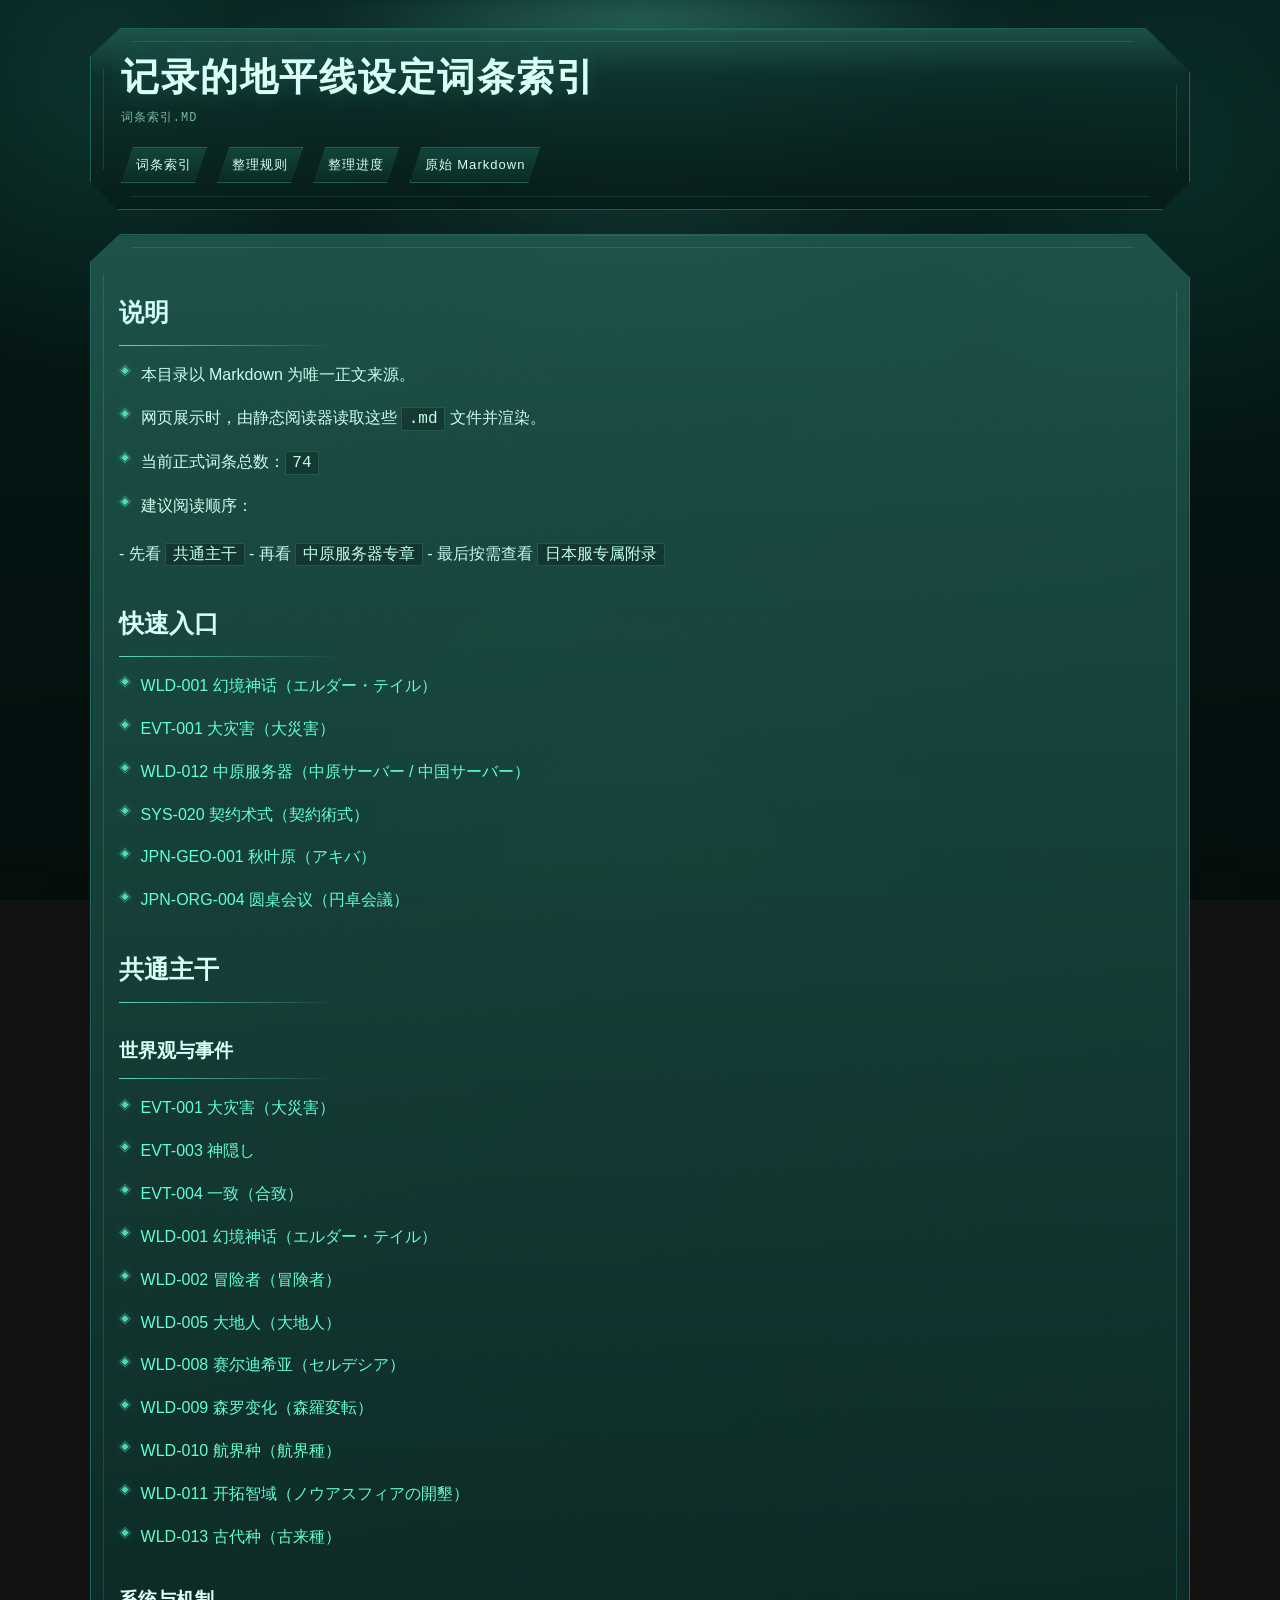
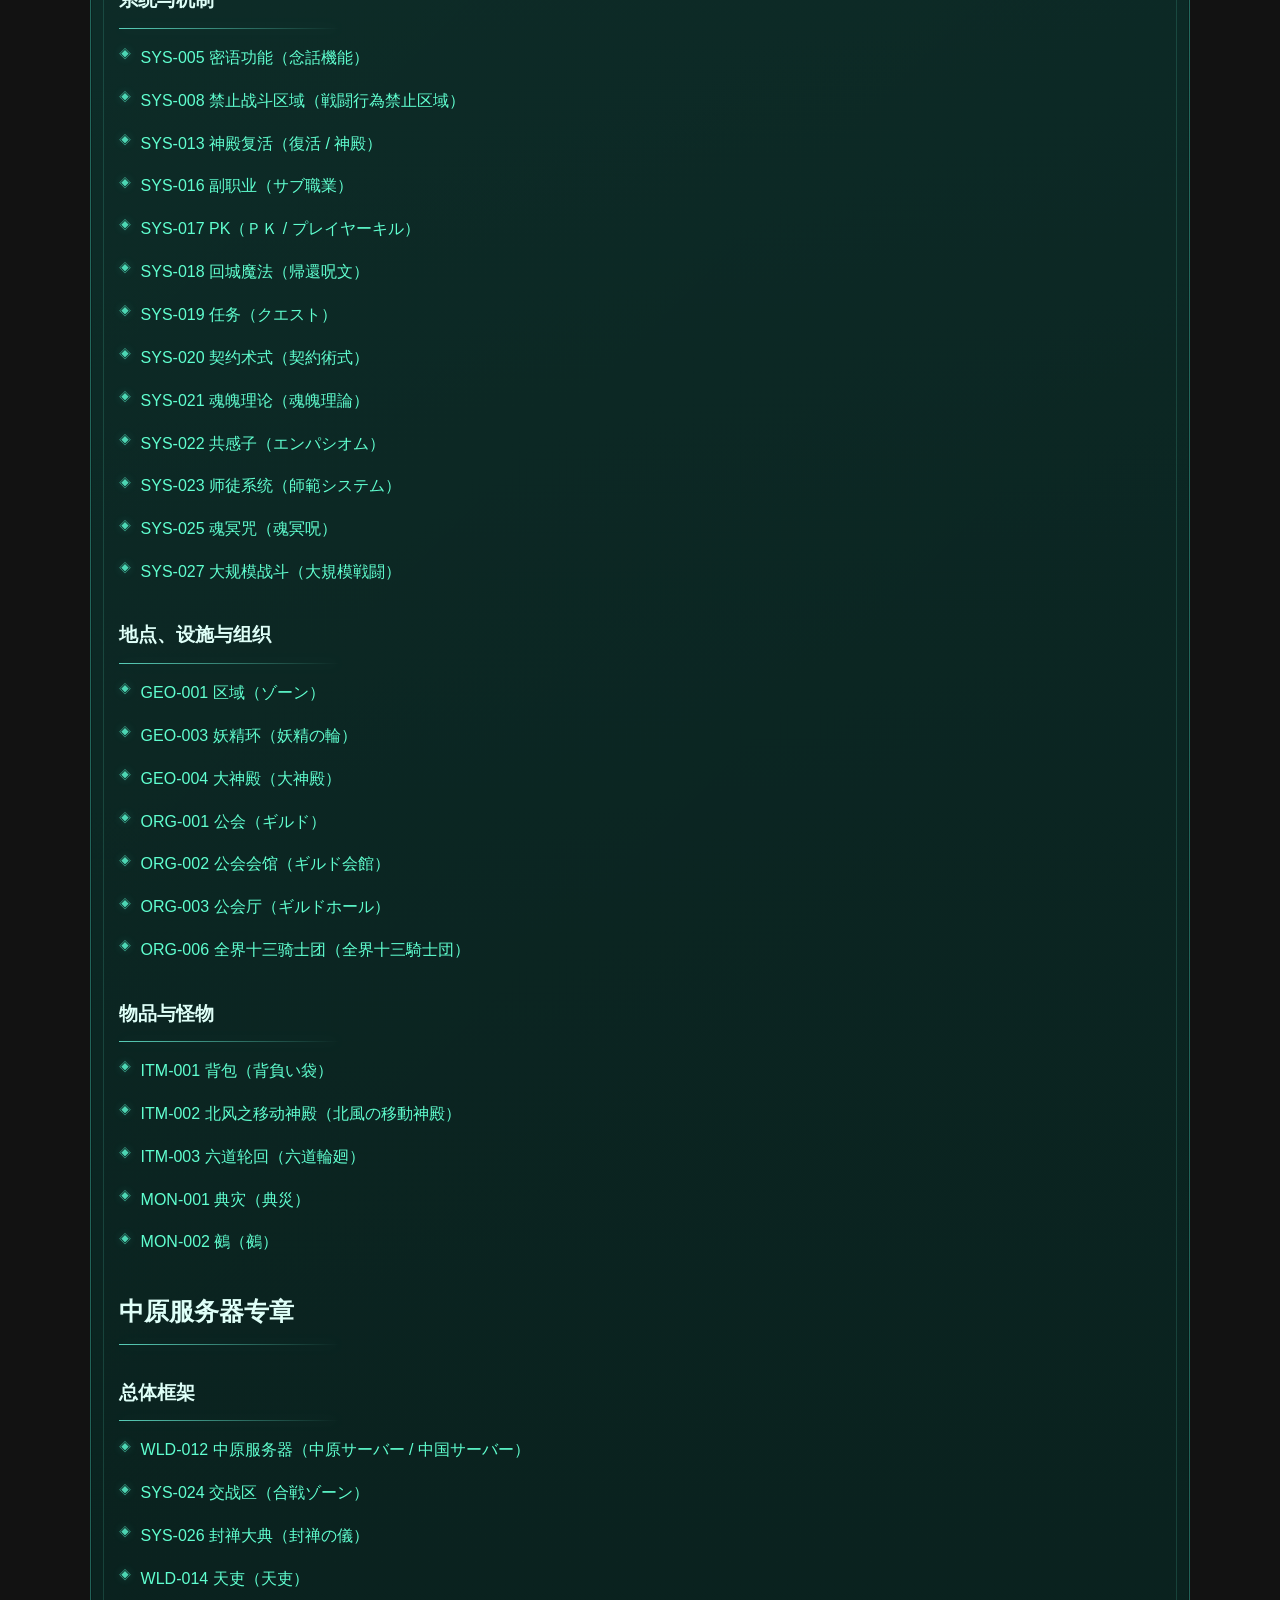
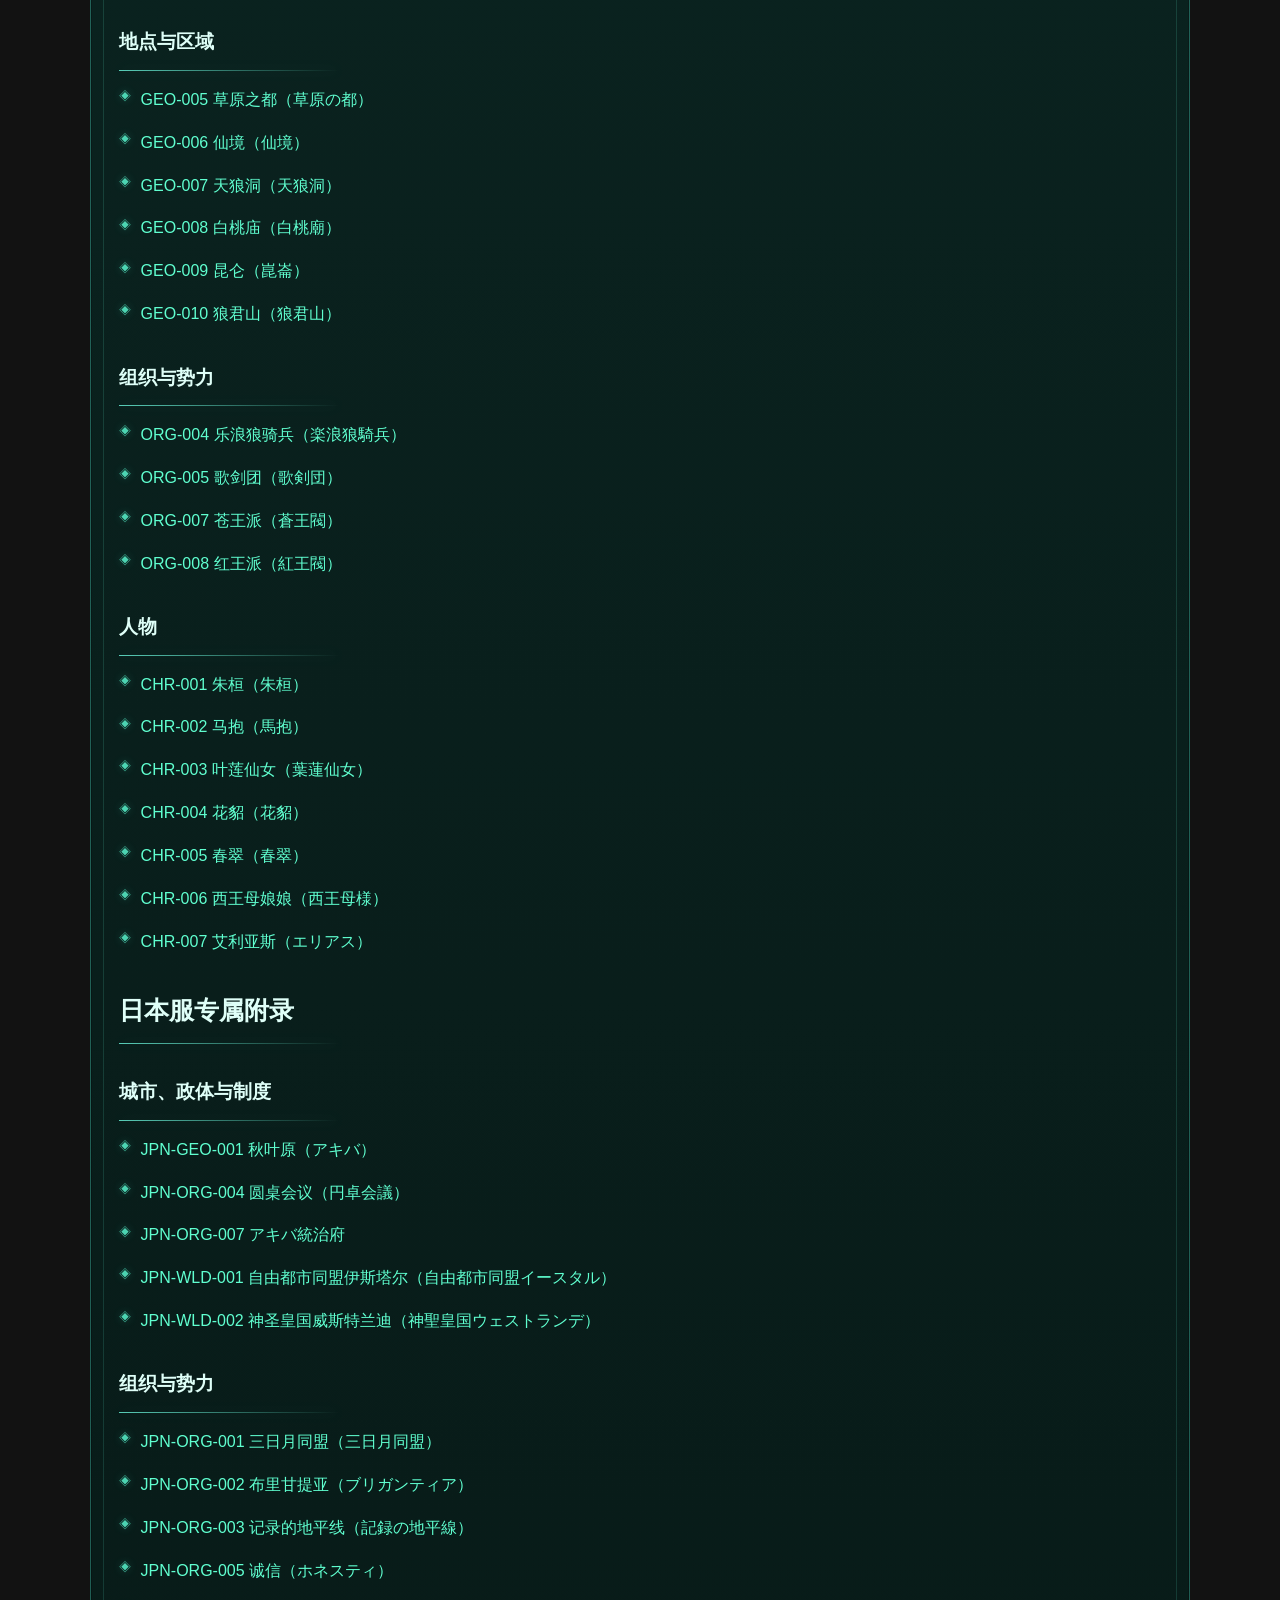
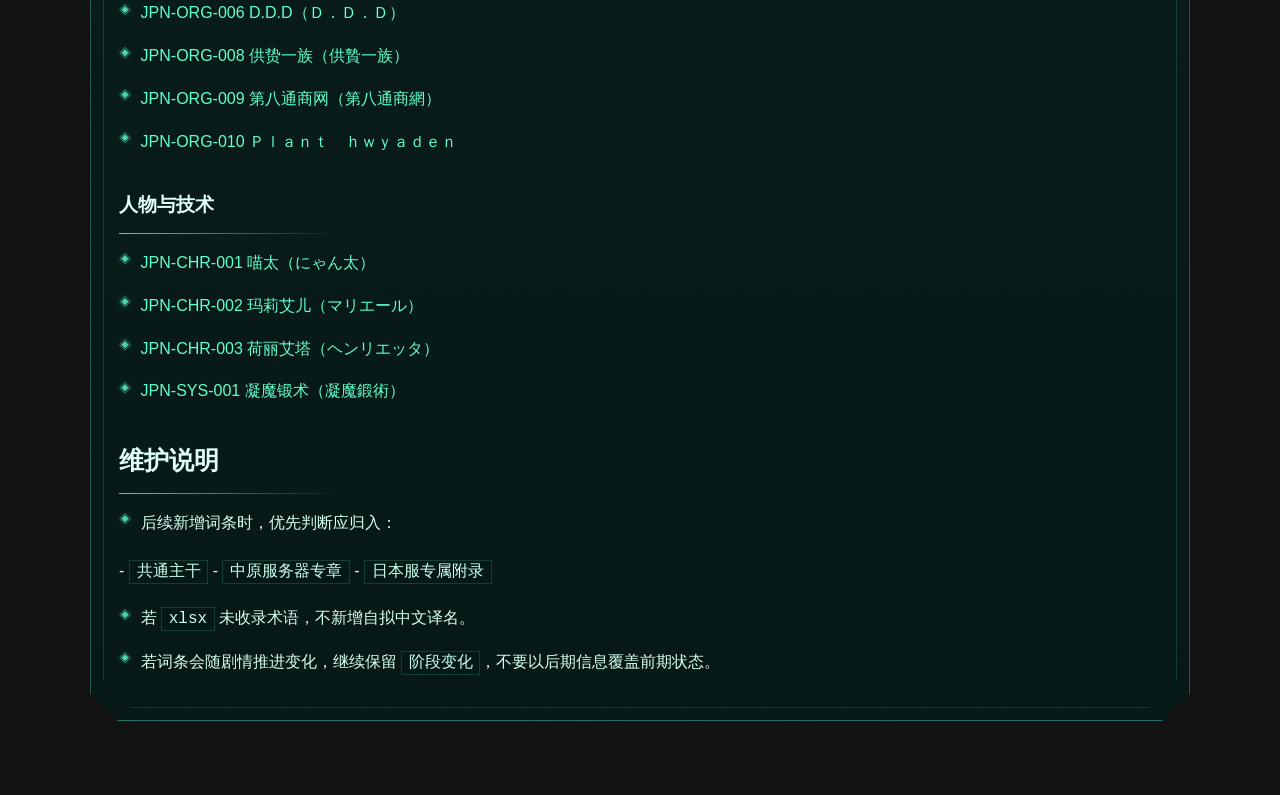
==== docs/reader.html @ 1a7e5c84 "Add files via upload" ====
<!DOCTYPE html>
<html lang="zh-CN">
<head>
  <meta charset="utf-8">
  <meta name="viewport" content="width=device-width, initial-scale=1">
  <title>设定词条</title>
  <link rel="stylesheet" href="styles.css">
</head>
<body class="site-reader">
  <div class="scene-glow" aria-hidden="true"></div>
  <main class="page shell">
    <header class="header hud-panel reader-header">
      <h1 id="page-title" class="title">设定词条</h1>
      <p id="page-subtitle" class="subtitle">Markdown 阅读器</p>
      <nav class="nav">
        <a href="reader.html?file=%E8%AF%8D%E6%9D%A1%E7%B4%A2%E5%BC%95.md">词条索引</a>
        <a href="../整理规则.md">整理规则</a>
        <a href="../整理进度.md">整理进度</a>
        <a id="raw-link" href="#">原始 Markdown</a>
      </nav>
    </header>

    <article id="content" class="card markdown-body"></article>
  </main>
  <script src="app.js"></script>
</body>
</html>
---- docs/styles.css ----
:root {
  --bg: #031312;
  --bg-deep: #020a0a;
  --panel: rgba(8, 36, 31, 0.78);
  --panel-solid: rgba(7, 26, 24, 0.92);
  --panel-soft: rgba(11, 54, 46, 0.62);
  --ink: #d7fff2;
  --ink-soft: #a7dace;
  --muted: #79b5a7;
  --line: rgba(88, 248, 220, 0.3);
  --line-strong: rgba(99, 255, 213, 0.55);
  --accent: #60ffd0;
  --accent-soft: rgba(21, 112, 90, 0.34);
  --glow: rgba(117, 255, 237, 0.28);
  --shadow: rgba(0, 0, 0, 0.42);
}

*,
*::before,
*::after {
  box-sizing: border-box;
}

html {
  color-scheme: dark;
}

body {
  margin: 0;
  min-height: 100vh;
  font-family: "PingFang SC", "Hiragino Sans GB", "Noto Sans CJK SC", sans-serif;
  color: var(--ink);
  background:
    radial-gradient(circle at 50% -12%, rgba(106, 255, 223, 0.2), transparent 22rem),
    radial-gradient(circle at 8% 10%, rgba(56, 211, 178, 0.12), transparent 18rem),
    radial-gradient(circle at 92% 18%, rgba(31, 138, 119, 0.15), transparent 20rem),
    linear-gradient(180deg, #051918 0%, #03100f 48%, #020909 100%);
  background-attachment: fixed;
}

body::before {
  content: "";
  position: fixed;
  inset: 0;
  pointer-events: none;
  background:
    linear-gradient(rgba(94, 255, 214, 0.05), rgba(94, 255, 214, 0.05)) top/100% 1px,
    linear-gradient(90deg, rgba(94, 255, 214, 0.05), rgba(94, 255, 214, 0.05)) left/1px 100%;
  background-size: 100% 46px, 46px 100%;
  opacity: 0.25;
}

.scene-glow {
  position: fixed;
  inset: 0;
  pointer-events: none;
  background:
    radial-gradient(circle at top center, rgba(111, 255, 228, 0.16), transparent 26rem),
    radial-gradient(circle at bottom center, rgba(57, 181, 145, 0.12), transparent 24rem);
  filter: blur(10px);
}

a {
  color: var(--accent);
  text-decoration: none;
  transition: color 180ms ease, text-shadow 180ms ease, transform 180ms ease;
}

a:hover {
  color: #cffff2;
  text-shadow: 0 0 16px rgba(115, 255, 235, 0.32);
}

.shell {
  position: relative;
}

.page {
  width: min(1100px, calc(100% - 32px));
  margin: 0 auto;
  padding: 28px 0 80px;
}

.header,
.card,
.entry-link,
.meta-item,
.nav a,
pre {
  position: relative;
  isolation: isolate;
}

.header,
.card {
  overflow: hidden;
  background:
    linear-gradient(180deg, rgba(14, 53, 48, 0.82), rgba(6, 26, 23, 0.88)),
    linear-gradient(135deg, rgba(103, 255, 214, 0.14), transparent 48%);
  border: 1px solid var(--line);
  backdrop-filter: blur(14px);
  box-shadow:
    0 0 0 1px rgba(0, 0, 0, 0.22) inset,
    0 0 0 1px rgba(118, 255, 231, 0.08),
    0 18px 46px var(--shadow),
    0 0 34px rgba(69, 255, 210, 0.14);
  clip-path: polygon(30px 0, calc(100% - 44px) 0, 100% 44px, 100% calc(100% - 28px), calc(100% - 28px) 100%, 28px 100%, 0 calc(100% - 28px), 0 28px);
}

.header::before,
.card::before,
.entry-link::before {
  content: "";
  position: absolute;
  inset: 12px;
  border: 1px solid rgba(103, 255, 217, 0.14);
  clip-path: inherit;
  pointer-events: none;
}

.header::after,
.card::after {
  content: "";
  position: absolute;
  inset: 0;
  background:
    linear-gradient(90deg, transparent, rgba(120, 255, 224, 0.18), transparent) top/100% 1px no-repeat,
    linear-gradient(180deg, rgba(119, 255, 223, 0.14), transparent 26%) top/100% 100% no-repeat;
  pointer-events: none;
}

.header {
  margin-bottom: 24px;
  padding: 28px 30px 26px;
}

.hero {
  padding-top: 34px;
}

.eyebrow {
  margin: 0 0 12px;
  letter-spacing: 0.34em;
  font-size: 11px;
  color: var(--muted);
}

.title {
  margin: 0;
  font-family: "Hiragino Mincho ProN", "Songti SC", "Noto Serif CJK SC", serif;
  font-size: clamp(2rem, 4vw, 3.6rem);
  line-height: 1.08;
  letter-spacing: 0.04em;
  color: #dbfff7;
  text-shadow: 0 0 24px rgba(104, 255, 228, 0.18);
}

.reader-header .title {
  font-size: clamp(1.9rem, 3vw, 3rem);
}

.subtitle {
  margin: 10px 0 0;
  max-width: 48rem;
  color: var(--ink-soft);
  font-size: 15px;
  line-height: 1.7;
}

.reader-header .subtitle {
  font-family: ui-monospace, "SFMono-Regular", Menlo, monospace;
  font-size: 12px;
  letter-spacing: 0.08em;
  text-transform: uppercase;
  color: var(--muted);
}

.nav {
  display: flex;
  flex-wrap: wrap;
  gap: 10px;
  margin-top: 18px;
}

.nav a,
.tag {
  display: inline-flex;
  align-items: center;
  min-height: 36px;
  padding: 8px 14px;
  clip-path: polygon(12px 0, 100% 0, calc(100% - 12px) 100%, 0 100%);
  border: 1px solid rgba(113, 255, 223, 0.26);
  background:
    linear-gradient(180deg, rgba(24, 95, 79, 0.56), rgba(10, 45, 38, 0.9));
  box-shadow:
    0 0 0 1px rgba(0, 0, 0, 0.18) inset,
    0 0 18px rgba(81, 255, 219, 0.08);
  color: #d5fff5;
  font-size: 13px;
  letter-spacing: 0.08em;
}

.card {
  margin-top: 20px;
  padding: 24px 28px;
}

.card h2,
.card h3 {
  margin: 0 0 14px;
  font-family: "Hiragino Mincho ProN", "Songti SC", "Noto Serif CJK SC", serif;
  color: #dffff8;
}

.card h2 {
  font-size: 1.55rem;
}

.card h3 {
  font-size: 1.2rem;
}

.card p,
.card li {
  color: var(--ink);
}

.markdown-body {
  line-height: 1.9;
}

.site-reader .markdown-body > h1:first-child {
  display: none;
}

.markdown-body h2,
.markdown-body h3 {
  position: relative;
  padding: 0 0 10px;
  margin-top: 30px;
}

.markdown-body h2::after,
.markdown-body h3::after {
  content: "";
  position: absolute;
  left: 0;
  bottom: 0;
  width: min(220px, 62%);
  height: 1px;
  background: linear-gradient(90deg, rgba(111, 255, 228, 0.78), transparent);
  box-shadow: 0 0 14px rgba(111, 255, 228, 0.2);
}

.markdown-body p {
  margin: 0 0 1em;
  color: #d5f7ef;
}

.markdown-body ul {
  margin: 0 0 1.1em;
  padding: 0;
  list-style: none;
}

.markdown-body li {
  position: relative;
  margin: 0 0 0.78em;
  padding-left: 1.35rem;
}

.markdown-body li::before {
  content: "◈";
  position: absolute;
  left: 0;
  top: 0.08rem;
  color: rgba(93, 255, 214, 0.8);
  font-size: 0.72rem;
  text-shadow: 0 0 10px rgba(87, 255, 221, 0.22);
}

.meta {
  display: grid;
  grid-template-columns: repeat(auto-fit, minmax(180px, 1fr));
  gap: 12px;
  margin: 0 0 24px;
}

.meta-item {
  padding: 14px 14px 15px;
  background:
    linear-gradient(180deg, rgba(18, 72, 60, 0.64), rgba(8, 35, 30, 0.78));
  border: 1px solid rgba(103, 255, 217, 0.24);
  clip-path: polygon(14px 0, calc(100% - 14px) 0, 100% 14px, 100% calc(100% - 14px), calc(100% - 14px) 100%, 14px 100%, 0 calc(100% - 14px), 0 14px);
}

.meta-label {
  display: block;
  margin-bottom: 6px;
  color: var(--muted);
  font-size: 11px;
  letter-spacing: 0.12em;
  text-transform: uppercase;
}

.meta-value {
  display: block;
  color: #e0fff7;
  font-size: 15px;
}

.entry-list {
  display: grid;
  grid-template-columns: repeat(auto-fit, minmax(280px, 1fr));
  gap: 14px;
}

.entry-link {
  display: block;
  min-height: 100%;
  padding: 18px 18px 17px;
  background:
    linear-gradient(180deg, rgba(18, 72, 60, 0.58), rgba(7, 31, 28, 0.84));
  border: 1px solid rgba(100, 255, 217, 0.22);
  clip-path: polygon(18px 0, calc(100% - 24px) 0, 100% 24px, 100% calc(100% - 18px), calc(100% - 18px) 100%, 18px 100%, 0 calc(100% - 18px), 0 18px);
  box-shadow:
    0 0 0 1px rgba(7, 20, 19, 0.4) inset,
    0 12px 28px rgba(0, 0, 0, 0.22);
  transition: transform 180ms ease, border-color 180ms ease, box-shadow 180ms ease, background 180ms ease;
}

.entry-link:hover {
  transform: translateY(-2px);
  border-color: rgba(122, 255, 232, 0.46);
  box-shadow:
    0 0 0 1px rgba(7, 20, 19, 0.4) inset,
    0 16px 34px rgba(0, 0, 0, 0.28),
    0 0 24px rgba(90, 255, 214, 0.14);
  text-decoration: none;
}

.entry-link strong {
  display: block;
  margin-bottom: 6px;
  font-size: 18px;
  line-height: 1.45;
  color: #e0fff6;
}

.entry-link span {
  color: var(--ink-soft);
  font-size: 14px;
  line-height: 1.7;
}

code {
  font-family: ui-monospace, "SFMono-Regular", Menlo, monospace;
  color: #cbfff0;
}

p code,
li code,
.note code {
  padding: 0.12em 0.42em;
  border: 1px solid rgba(104, 255, 223, 0.16);
  background: rgba(5, 25, 22, 0.72);
}

pre {
  margin: 12px 0 0;
  padding: 16px 18px;
  overflow-x: auto;
  border: 1px solid rgba(104, 255, 223, 0.2);
  background:
    linear-gradient(180deg, rgba(4, 19, 17, 0.96), rgba(4, 14, 13, 0.98));
  box-shadow:
    0 0 0 1px rgba(104, 255, 223, 0.08) inset,
    0 0 22px rgba(83, 255, 219, 0.08);
  clip-path: polygon(18px 0, calc(100% - 18px) 0, 100% 18px, 100% calc(100% - 18px), calc(100% - 18px) 100%, 18px 100%, 0 calc(100% - 18px), 0 18px);
}

pre code {
  display: block;
  color: #d3fff5;
  line-height: 1.7;
}

.note {
  color: var(--ink-soft);
  font-size: 14px;
  line-height: 1.8;
}

@media (max-width: 760px) {
  .page {
    width: min(100% - 20px, 1100px);
    padding-top: 18px;
  }

  .header,
  .card {
    padding: 20px 18px;
    clip-path: polygon(20px 0, calc(100% - 24px) 0, 100% 24px, 100% calc(100% - 20px), calc(100% - 20px) 100%, 20px 100%, 0 calc(100% - 20px), 0 20px);
  }

  .header::before,
  .card::before {
    inset: 9px;
  }

  .entry-list {
    grid-template-columns: 1fr;
  }

  .title {
    font-size: clamp(1.9rem, 9vw, 2.5rem);
  }

  .nav a,
  .tag {
    min-height: 34px;
    padding-inline: 12px;
  }
}
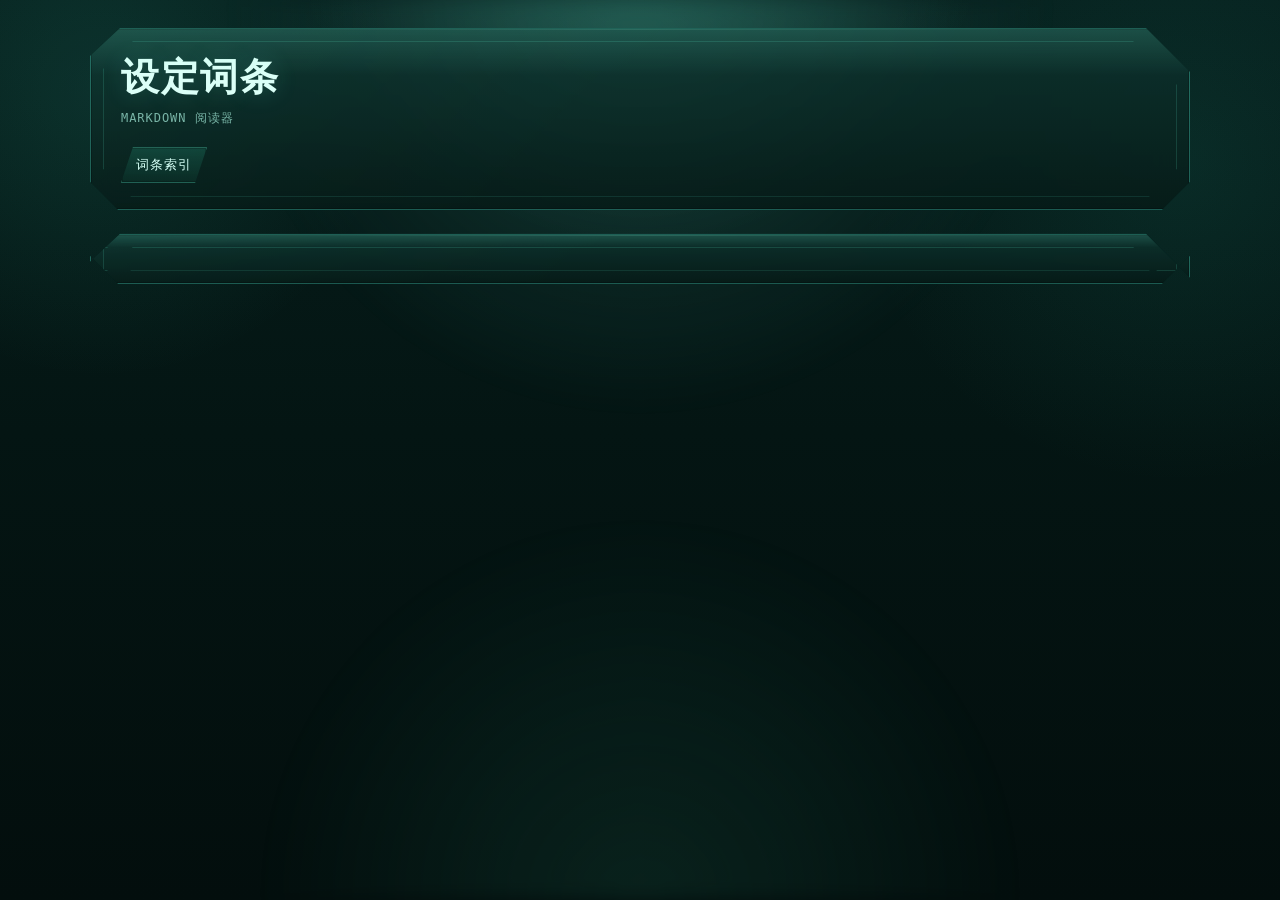
==== commit af542b1e: "Add files via upload" ====
--- a/docs/reader.html
+++ b/docs/reader.html
@@ -14,9 +14,6 @@
       <p id="page-subtitle" class="subtitle">Markdown 阅读器</p>
       <nav class="nav">
         <a href="reader.html?file=%E8%AF%8D%E6%9D%A1%E7%B4%A2%E5%BC%95.md">词条索引</a>
-        <a href="../整理规则.md">整理规则</a>
-        <a href="../整理进度.md">整理进度</a>
-        <a id="raw-link" href="#">原始 Markdown</a>
       </nav>
     </header>
 
